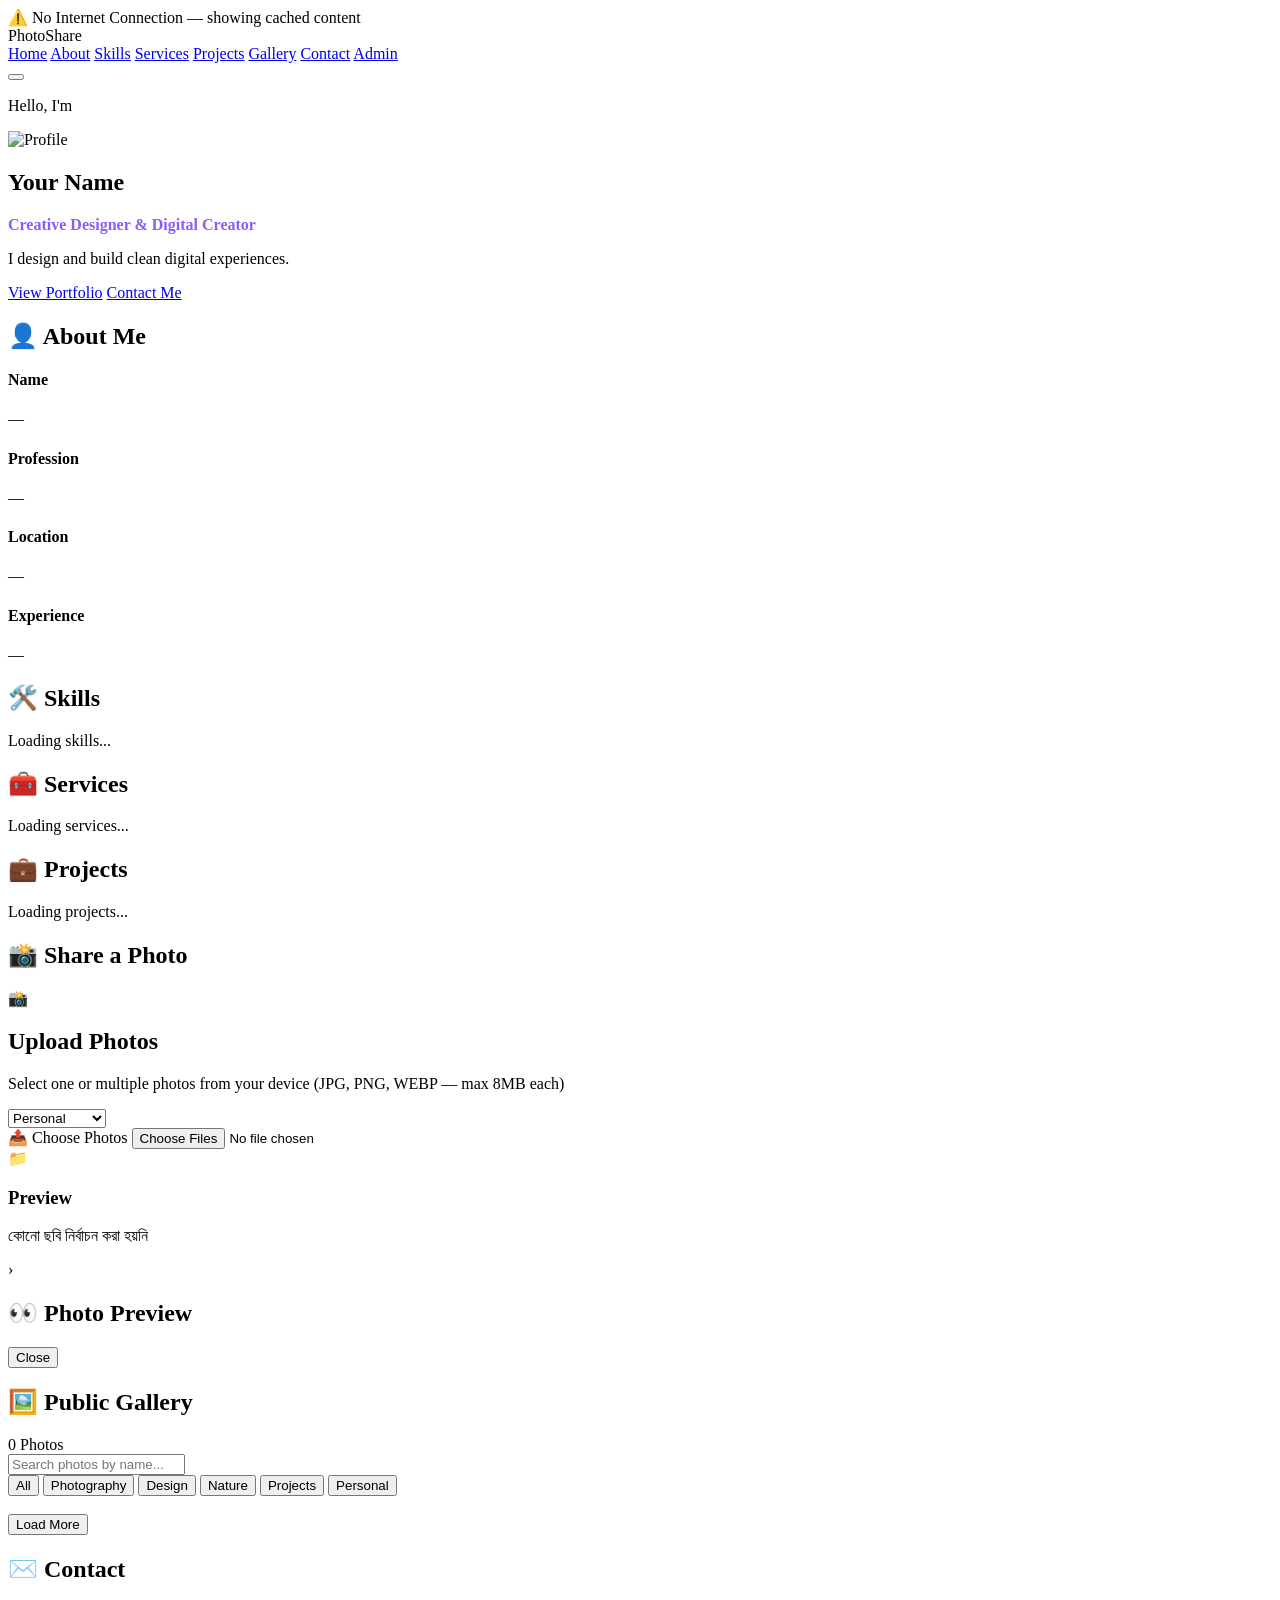
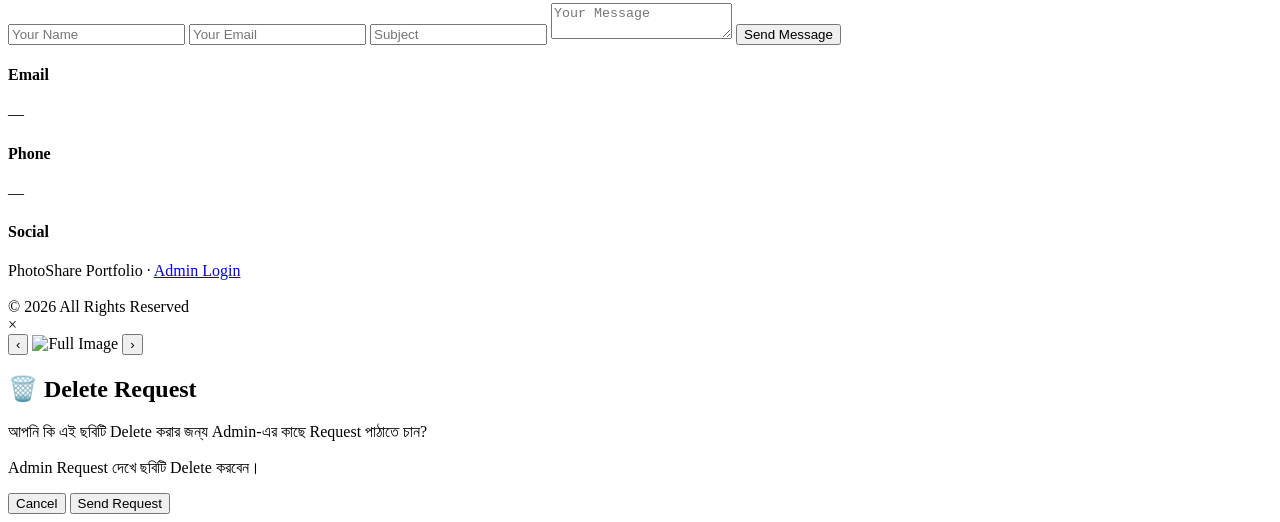
==== index.html @ 2d295948 "Create index.html" ====
<!DOCTYPE html>
<html lang="bn">
<head>
<meta charset="UTF-8">
<meta name="viewport" content="width=device-width,initial-scale=1.0">
<title>PhotoShare Portfolio</title>
<meta name="description" content="Personal e-portfolio, photography and public photo gallery.">
<meta property="og:title" content="PhotoShare Portfolio">
<meta property="og:description" content="Personal e-portfolio, photography and public photo gallery.">
<meta property="og:type" content="website">
<link rel="stylesheet" href="css/style.css">
</head>
<body>

<div id="offlineBanner">⚠️ No Internet Connection — showing cached content</div>

<!-- ================= HEADER ================= -->
<header>
  <div class="nav">
    <div class="logo">Photo<span>Share</span></div>
    <nav class="nav-menu" id="navMenu">
      <a href="#home">Home</a>
      <a href="#about">About</a>
      <a href="#skills">Skills</a>
      <a href="#services">Services</a>
      <a href="#projects">Projects</a>
      <a href="#gallery">Gallery</a>
      <a href="#contact">Contact</a>
      <a href="admin/index.html">Admin</a>
    </nav>
    <button class="nav-toggle" id="navToggle" aria-label="Menu">
      <span></span><span></span><span></span>
    </button>
  </div>
</header>

<main class="container" id="home">

  <!-- ================= HERO ================= -->
  <section class="hero">
    <p class="hero-eyebrow">Hello, I'm</p>
    <img class="profile-avatar" id="heroAvatar" src="https://api.dicebear.com/7.x/shapes/svg?seed=portfolio" alt="Profile">
    <h1><span id="heroName">Your Name</span></h1>
    <p id="heroProfession" style="color:#8b5cf6;font-weight:bold;margin-bottom:10px;">Creative Designer & Digital Creator</p>
    <p id="heroDescription">I design and build clean digital experiences.</p>
    <div class="hero-buttons">
      <a href="#gallery" class="btn-primary">View Portfolio</a>
      <a href="#contact" class="btn-secondary">Contact Me</a>
    </div>
  </section>

  <!-- ================= ABOUT ================= -->
  <section id="about">
    <div class="section-title"><h2>👤 About Me</h2></div>
    <div class="about-grid">
      <div class="about-card"><h4>Name</h4><p id="aboutName">—</p></div>
      <div class="about-card"><h4>Profession</h4><p id="aboutProfession">—</p></div>
      <div class="about-card"><h4>Location</h4><p id="aboutLocation">—</p></div>
      <div class="about-card"><h4>Experience</h4><p id="aboutExperience">—</p></div>
      <p class="about-bio" id="aboutBio"></p>
    </div>
  </section>

  <!-- ================= SKILLS ================= -->
  <section id="skills">
    <div class="section-title"><h2>🛠️ Skills</h2></div>
    <div class="skills-grid" id="skillsGrid">
      <div class="empty">Loading skills...</div>
    </div>
  </section>

  <!-- ================= SERVICES ================= -->
  <section id="services">
    <div class="section-title"><h2>🧰 Services</h2></div>
    <div class="services-grid" id="servicesGrid">
      <div class="empty">Loading services...</div>
    </div>
  </section>

  <!-- ================= PROJECTS ================= -->
  <section id="projects">
    <div class="section-title"><h2>💼 Projects</h2></div>
    <div class="projects-grid" id="projectsGrid">
      <div class="empty">Loading projects...</div>
    </div>
  </section>

  <!-- ================= UPLOAD ================= -->
  <section>
    <div class="section-title"><h2>📸 Share a Photo</h2></div>
    <div class="upload-box">
      <div class="upload-icon">📸</div>
      <h2>Upload Photos</h2>
      <p>Select one or multiple photos from your device (JPG, PNG, WEBP — max 8MB each)</p>
      <div class="upload-category">
        <select id="uploadCategory">
          <option>Personal</option>
          <option>Photography</option>
          <option>Design</option>
          <option>Nature</option>
          <option>Projects</option>
        </select>
      </div>
      <label class="upload-btn" for="fileInput">📤 Choose Photos</label>
      <input type="file" id="fileInput" accept="image/jpeg,image/png,image/webp" multiple>
      <div id="uploadProgress"></div>
    </div>
  </section>

  <!-- ================= PREVIEW FOLDER ================= -->
  <section>
    <div class="preview-folder" id="previewFolder">
      <div class="folder-icon">📁</div>
      <div class="folder-info">
        <h3>Preview</h3>
        <p id="folderText">কোনো ছবি নির্বাচন করা হয়নি</p>
      </div>
      <div class="folder-arrow">›</div>
    </div>

    <div id="previewPanel">
      <div class="preview-header">
        <h2>👀 Photo Preview</h2>
        <button class="close-preview" id="closePreview">Close</button>
      </div>
      <div class="preview-grid" id="previewGrid"></div>
    </div>
  </section>

  <!-- ================= GALLERY ================= -->
  <section id="gallery">
    <div class="section-title">
      <h2>🖼️ Public Gallery</h2>
      <div class="count" id="photoCount">0 Photos</div>
    </div>

    <div class="gallery-controls">
      <input type="text" class="search-box" id="gallerySearch" placeholder="Search photos by name...">
    </div>
    <div class="filter-row" style="margin-bottom:18px;">
      <button class="filter-btn active" data-category="All">All</button>
      <button class="filter-btn" data-category="Photography">Photography</button>
      <button class="filter-btn" data-category="Design">Design</button>
      <button class="filter-btn" data-category="Nature">Nature</button>
      <button class="filter-btn" data-category="Projects">Projects</button>
      <button class="filter-btn" data-category="Personal">Personal</button>
    </div>

    <div class="gallery" id="galleryBox"></div>
    <button class="load-more-btn" id="loadMoreBtn">Load More</button>
  </section>

  <!-- ================= CONTACT ================= -->
  <section id="contact">
    <div class="section-title"><h2>✉️ Contact</h2></div>
    <div class="contact-grid">
      <form class="contact-form" id="contactForm">
        <input type="text" name="name" placeholder="Your Name" required>
        <input type="email" name="email" placeholder="Your Email" required>
        <input type="text" name="subject" placeholder="Subject">
        <textarea name="message" placeholder="Your Message" required></textarea>
        <button type="submit">Send Message</button>
      </form>
      <div class="contact-info">
        <h4>Email</h4>
        <p id="contactEmailDisplay">—</p>
        <h4>Phone</h4>
        <p id="contactPhoneDisplay">—</p>
        <h4>Social</h4>
        <div class="social-links">
          <a id="linkFacebook" href="#" target="_blank" rel="noopener" style="display:none;">Facebook</a>
          <a id="linkInstagram" href="#" target="_blank" rel="noopener" style="display:none;">Instagram</a>
          <a id="linkYoutube" href="#" target="_blank" rel="noopener" style="display:none;">YouTube</a>
          <a id="linkTiktok" href="#" target="_blank" rel="noopener" style="display:none;">TikTok</a>
          <a id="linkGithub" href="#" target="_blank" rel="noopener" style="display:none;">GitHub</a>
          <a id="linkLinkedin" href="#" target="_blank" rel="noopener" style="display:none;">LinkedIn</a>
        </div>
      </div>
    </div>
  </section>

</main>

<!-- ================= FOOTER ================= -->
<footer>
  PhotoShare Portfolio · <a href="admin/index.html">Admin Login</a>
  <br><br>
  © 2026 All Rights Reserved
</footer>

<!-- ================= IMAGE VIEWER ================= -->
<div class="viewer" id="viewer">
  <div class="close" id="closeViewer">×</div>
  <button class="viewer-nav" id="viewerPrev">‹</button>
  <img id="viewerImage" src="" alt="Full Image">
  <button class="viewer-nav" id="viewerNext">›</button>
</div>

<!-- ================= DELETE REQUEST POPUP ================= -->
<div class="request-box" id="requestBox">
  <div class="request-card">
    <h2>🗑️ Delete Request</h2>
    <p>
      আপনি কি এই ছবিটি Delete করার জন্য Admin-এর কাছে Request পাঠাতে চান?
      <br><br>
      Admin Request দেখে ছবিটি Delete করবেন।
    </p>
    <div class="request-buttons">
      <button class="cancel-request" id="cancelRequest">Cancel</button>
      <button class="confirm-request" id="confirmRequest">Send Request</button>
    </div>
  </div>
</div>

<script src="https://cdn.jsdelivr.net/npm/@supabase/supabase-js@2"></script>
<script src="js/supabase-client.js"></script>
<script src="js/toast.js"></script>
<script src="js/main.js"></script>
<script src="js/gallery.js"></script>
</body>
                                  </html>
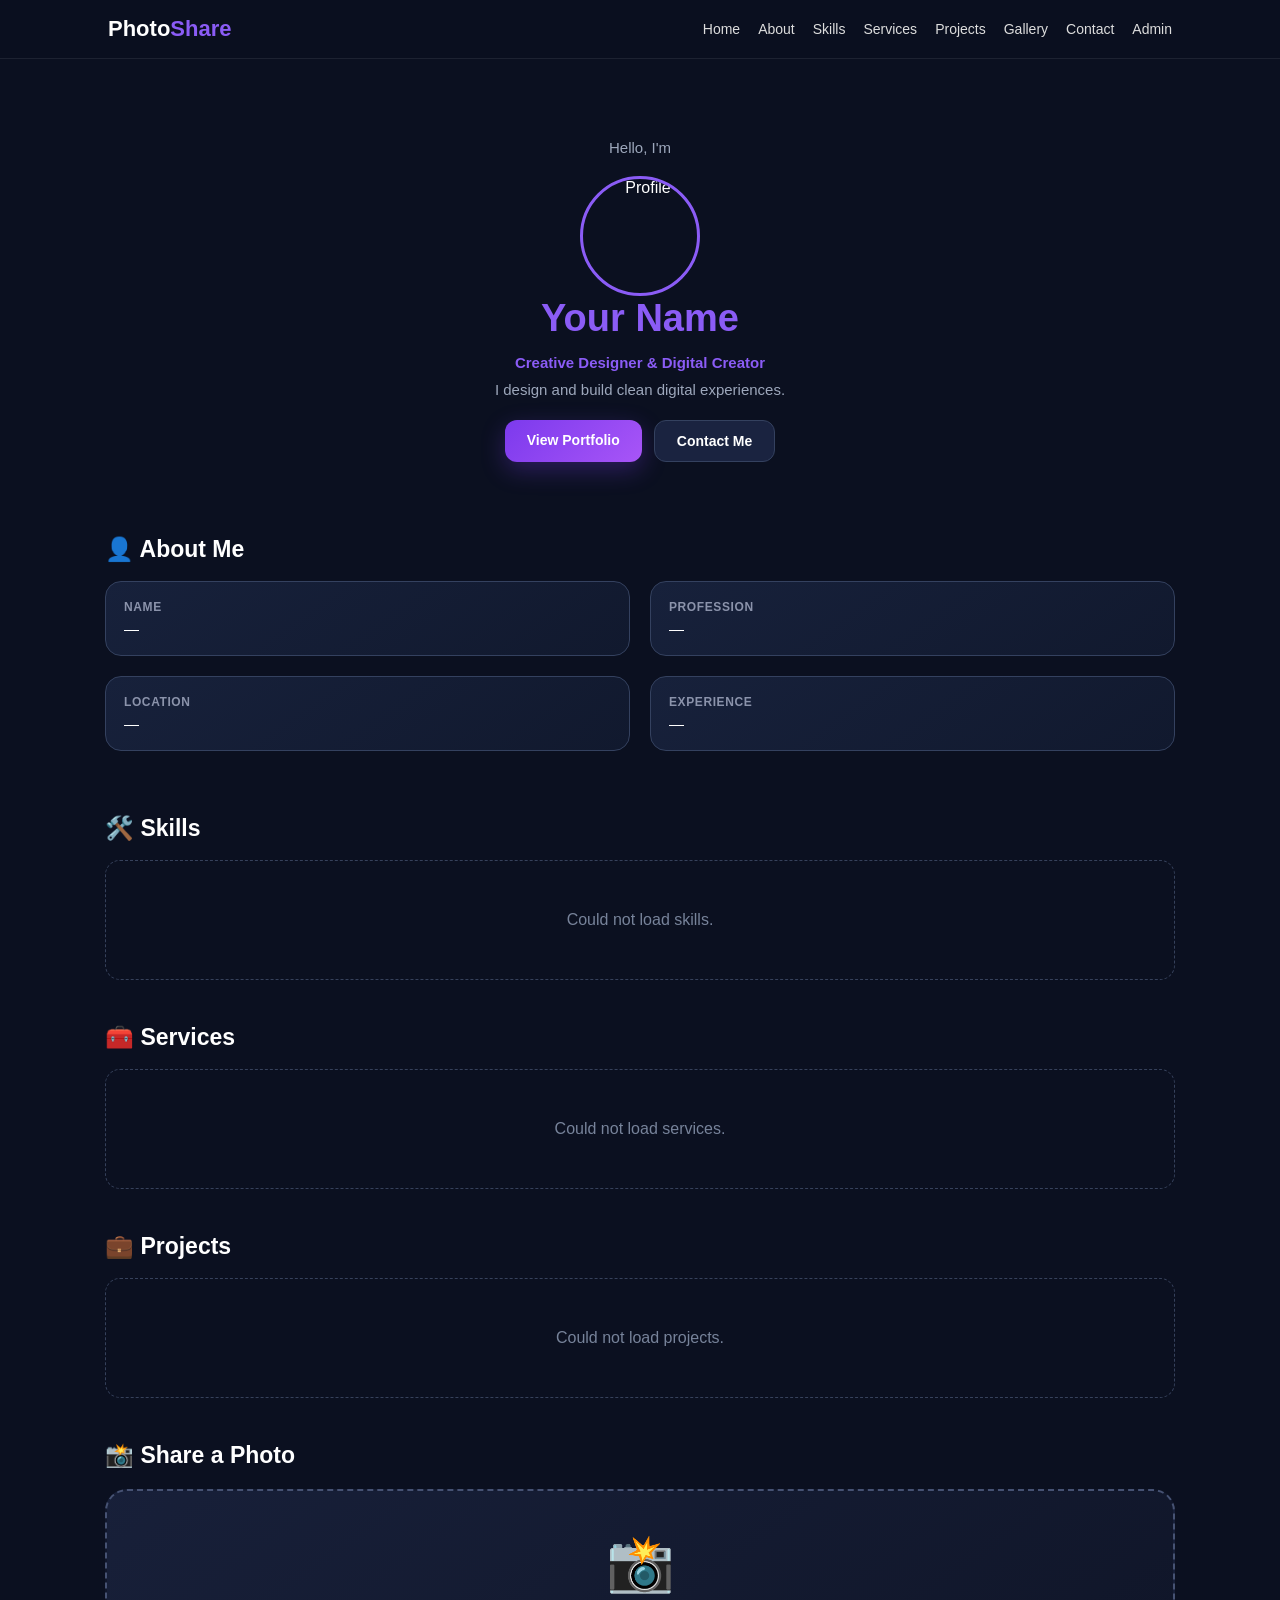
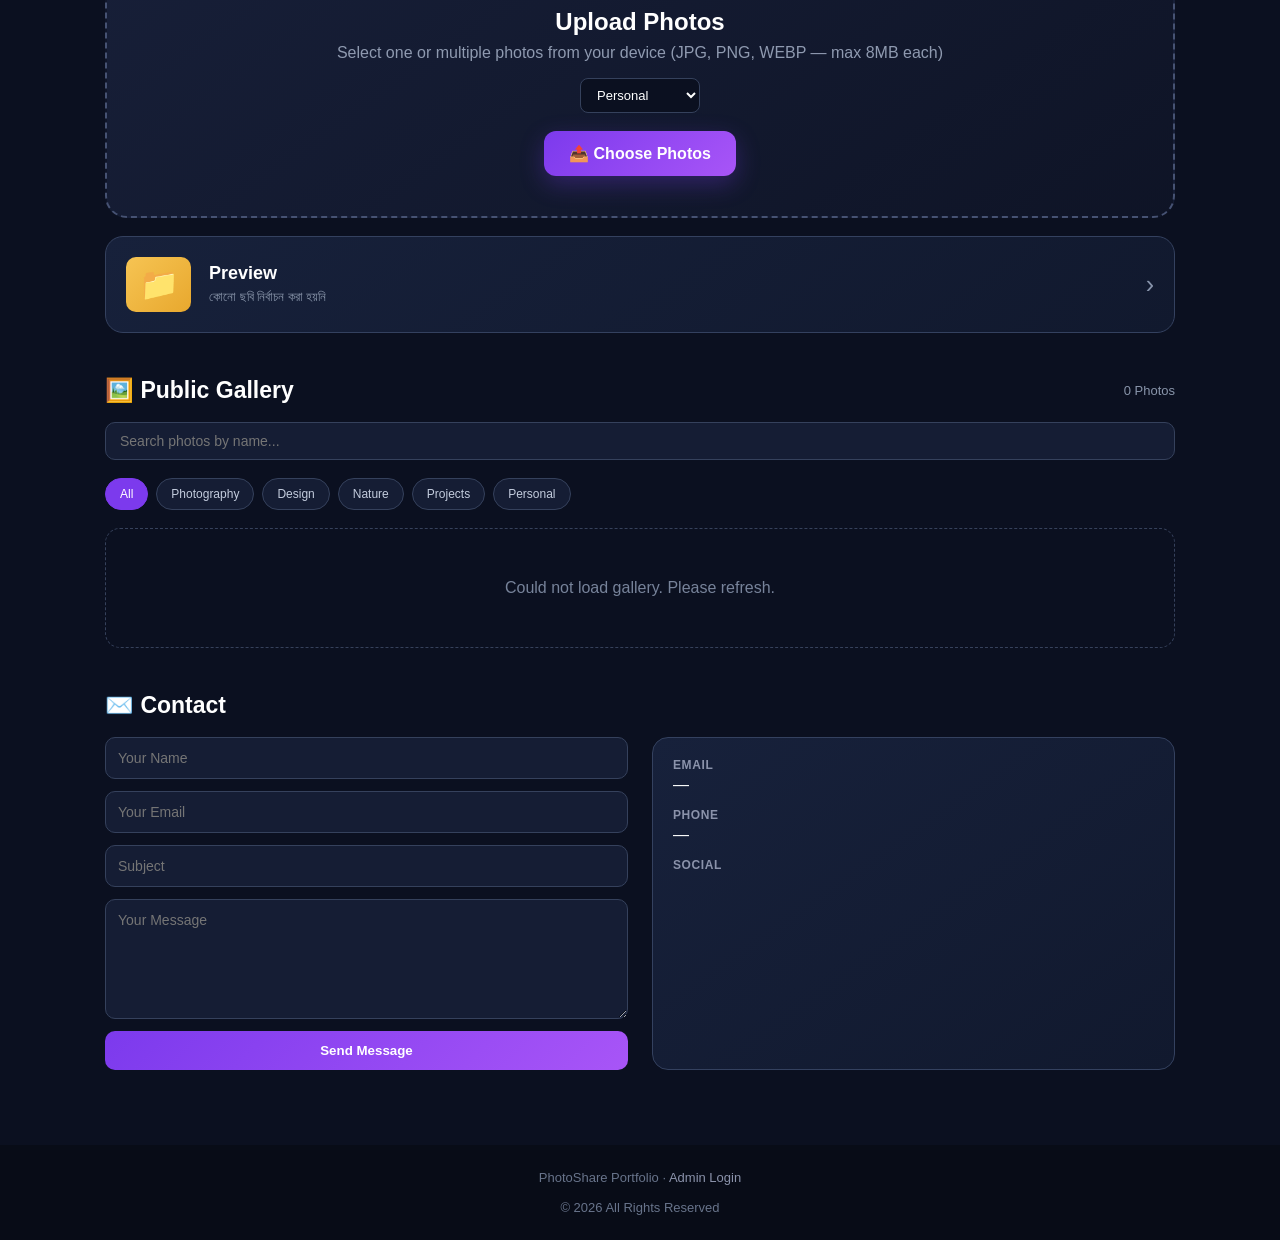
==== commit 535d7db1: "Update index.html" ====
--- a/index.html
+++ b/index.html
@@ -103,7 +103,11 @@
       </div>
       <label class="upload-btn" for="fileInput">📤 Choose Photos</label>
       <input type="file" id="fileInput" accept="image/jpeg,image/png,image/webp" multiple>
+      <div>
+        <button class="upload-confirm-btn" id="uploadConfirmBtn" style="display:none;">⬆️ Upload</button>
+      </div>
       <div id="uploadProgress"></div>
+      <div id="uploadResult"></div>
     </div>
   </section>
 
@@ -218,4 +222,4 @@
 <script src="js/main.js"></script>
 <script src="js/gallery.js"></script>
 </body>
-                                  </html>
+                                </html>
--- a/css/style.css
+++ b/css/style.css
@@ -0,0 +1,221 @@
+*{margin:0;padding:0;box-sizing:border-box;}
+html{scroll-behavior:smooth;}
+body{font-family:Arial,sans-serif;background:#0b1020;color:#fff;min-height:100vh;}
+
+a{color:inherit;}
+img{max-width:100%;display:block;}
+
+:focus-visible{outline:2px solid #8b5cf6;outline-offset:2px;}
+
+/* ================= HEADER ================= */
+header{position:sticky;top:0;z-index:100;background:rgba(11,16,32,.95);backdrop-filter:blur(12px);border-bottom:1px solid rgba(255,255,255,.08);}
+.nav{max-width:1100px;margin:auto;padding:16px 18px;display:flex;align-items:center;justify-content:space-between;}
+.logo{font-size:22px;font-weight:bold;}
+.logo span{color:#8b5cf6;}
+
+.nav-menu{display:flex;align-items:center;}
+.nav-menu a{color:#ddd;text-decoration:none;margin-left:18px;font-size:14px;}
+.nav-menu a:hover{color:#8b5cf6;}
+
+.nav-toggle{display:none;flex-direction:column;gap:5px;background:none;border:0;cursor:pointer;padding:6px;}
+.nav-toggle span{width:22px;height:2px;background:#fff;border-radius:2px;transition:.25s;}
+.nav-toggle.open span:nth-child(1){transform:translateY(7px) rotate(45deg);}
+.nav-toggle.open span:nth-child(2){opacity:0;}
+.nav-toggle.open span:nth-child(3){transform:translateY(-7px) rotate(-45deg);}
+
+/* ================= OFFLINE BANNER ================= */
+#offlineBanner{display:none;background:#5a2b2b;color:#ffd7d7;text-align:center;padding:8px;font-size:13px;}
+
+/* ================= MAIN ================= */
+.container{max-width:1100px;margin:auto;padding:25px 15px;}
+section{scroll-margin-top:80px;}
+
+/* ================= HERO ================= */
+.hero{text-align:center;padding:55px 10px 30px;}
+.hero-eyebrow{color:#8b93ab;font-size:14px;margin-bottom:6px;}
+.hero h1{font-size:38px;line-height:1.2;margin-bottom:12px;}
+.hero h1 span{color:#8b5cf6;}
+.hero p{color:#9da7bb;font-size:15px;max-width:520px;margin:0 auto;}
+.profile-avatar{width:120px;height:120px;border-radius:50%;object-fit:cover;margin:20px auto 0;border:3px solid #8b5cf6;}
+
+.hero-buttons{display:flex;gap:12px;justify-content:center;margin-top:22px;flex-wrap:wrap;}
+.btn-primary,.btn-secondary{padding:12px 22px;border-radius:12px;font-weight:bold;text-decoration:none;font-size:14px;display:inline-block;cursor:pointer;border:0;}
+.btn-primary{background:linear-gradient(135deg,#7c3aed,#a855f7);color:#fff;box-shadow:0 8px 25px rgba(124,58,237,.3);}
+.btn-secondary{background:#1a2340;color:#fff;border:1px solid #34415f;}
+
+/* ================= SECTION TITLE ================= */
+.section-title{display:flex;justify-content:space-between;align-items:center;margin:44px 0 18px;flex-wrap:wrap;gap:10px;}
+.section-title h2{font-size:23px;}
+.count{color:#8995aa;font-size:13px;}
+
+/* ================= ABOUT ================= */
+.about-grid{display:grid;grid-template-columns:1fr 1fr;gap:20px;}
+.about-card{background:linear-gradient(145deg,#17213b,#11192e);border:1px solid #34415f;border-radius:16px;padding:18px;}
+.about-card h4{color:#8b93ab;font-size:12px;text-transform:uppercase;margin-bottom:6px;letter-spacing:.05em;}
+.about-card p{font-size:15px;}
+.about-bio{grid-column:1/-1;color:#c3ccdd;line-height:1.7;}
+
+/* ================= SKILLS ================= */
+.skills-grid{display:grid;grid-template-columns:repeat(auto-fill,minmax(220px,1fr));gap:14px;}
+.skill-card{background:#151d34;border-radius:13px;padding:14px 16px;}
+.skill-top{display:flex;justify-content:space-between;font-size:14px;margin-bottom:8px;}
+.skill-bar{height:8px;border-radius:6px;background:#263452;overflow:hidden;}
+.skill-fill{height:100%;background:linear-gradient(90deg,#7c3aed,#a855f7);border-radius:6px;}
+
+/* ================= SERVICES ================= */
+.services-grid{display:grid;grid-template-columns:repeat(auto-fill,minmax(220px,1fr));gap:16px;}
+.service-card{background:linear-gradient(145deg,#17213b,#11192e);border:1px solid #34415f;border-radius:16px;padding:22px 18px;transition:.25s;}
+.service-card:hover{border-color:#8b5cf6;transform:translateY(-3px);}
+.service-icon{font-size:30px;margin-bottom:10px;}
+.service-card h3{margin-bottom:8px;font-size:17px;}
+.service-card p{color:#9da7bb;font-size:14px;line-height:1.5;}
+
+/* ================= PROJECTS ================= */
+.projects-grid{display:grid;grid-template-columns:repeat(auto-fill,minmax(260px,1fr));gap:18px;}
+.project-card{background:#151d34;border-radius:15px;overflow:hidden;transition:.25s;}
+.project-card:hover{transform:translateY(-4px);}
+.project-card img{width:100%;height:160px;object-fit:cover;}
+.project-body{padding:14px 16px;}
+.project-body h3{margin-bottom:6px;font-size:16px;}
+.project-body p{color:#9da7bb;font-size:13px;line-height:1.5;margin-bottom:8px;}
+.project-tech{color:#8b93ab;font-size:12px;margin-bottom:10px;}
+.project-links{display:flex;gap:8px;flex-wrap:wrap;}
+.btn-small{padding:7px 12px;border-radius:8px;background:#7c3aed;color:#fff;text-decoration:none;font-size:12px;}
+.btn-outline{background:transparent;border:1px solid #34415f;}
+
+/* ================= UPLOAD ================= */
+.upload-box{margin-top:20px;padding:40px 20px;text-align:center;border:2px dashed #465273;border-radius:22px;background:linear-gradient(145deg,rgba(25,34,60,.9),rgba(15,21,39,.9));transition:.3s;}
+.upload-box:hover{border-color:#8b5cf6;}
+.upload-icon{font-size:55px;margin-bottom:12px;}
+.upload-box h2{margin-bottom:8px;}
+.upload-box p{color:#8f9ab0;margin-bottom:16px;}
+.upload-category{margin-bottom:18px;}
+.upload-category select{background:#0b1020;color:#fff;border:1px solid #35415c;border-radius:8px;padding:8px 12px;font-size:13px;}
+.upload-btn{display:inline-block;padding:13px 25px;background:linear-gradient(135deg,#7c3aed,#a855f7);border-radius:12px;font-weight:bold;cursor:pointer;box-shadow:0 8px 25px rgba(124,58,237,.3);transition:.2s;}
+.upload-btn:active{transform:scale(.97);}
+#fileInput{display:none;}
+#uploadProgress{display:none;margin-top:14px;color:#c3ccdd;font-size:13px;}
+
+/* ================= PREVIEW FOLDER ================= */
+.preview-folder{margin-top:18px;background:linear-gradient(145deg,#17213b,#11192e);border:1px solid #34415f;border-radius:18px;padding:20px;display:flex;align-items:center;gap:18px;cursor:pointer;transition:.25s;}
+.preview-folder:hover{border-color:#8b5cf6;transform:translateY(-3px);}
+.folder-icon{width:65px;height:55px;border-radius:10px;background:linear-gradient(135deg,#f6c453,#e8a82e);display:flex;align-items:center;justify-content:center;font-size:32px;flex-shrink:0;}
+.folder-info{flex:1;}
+.folder-info h3{font-size:18px;margin-bottom:5px;}
+.folder-info p{color:#8995aa;font-size:13px;}
+.folder-arrow{font-size:25px;color:#8793aa;}
+
+/* ================= PREVIEW PANEL ================= */
+#previewPanel{display:none;margin-top:20px;padding:20px;background:#11192e;border:1px solid #303c58;border-radius:18px;}
+.preview-header{display:flex;align-items:center;justify-content:space-between;margin-bottom:18px;}
+.preview-header h2{font-size:21px;}
+.close-preview{background:#263452;color:white;border:0;padding:8px 13px;border-radius:8px;cursor:pointer;}
+.preview-grid{display:grid;grid-template-columns:repeat(auto-fill,minmax(150px,1fr));gap:14px;}
+.preview-card{background:#18223a;padding:8px;border-radius:13px;}
+.preview-card img{width:100%;height:120px;object-fit:cover;border-radius:9px;}
+.preview-meta{font-size:11px;color:#8995aa;margin-top:6px;word-break:break-all;}
+
+/* ================= SEARCH & FILTER ================= */
+.gallery-controls{display:flex;flex-wrap:wrap;gap:10px;margin-bottom:18px;align-items:center;}
+.search-box{flex:1;min-width:200px;background:#151d34;border:1px solid #35415c;border-radius:10px;padding:10px 14px;color:#fff;font-size:14px;outline:none;}
+.search-box:focus{border-color:#8b5cf6;}
+.filter-row{display:flex;gap:8px;flex-wrap:wrap;}
+.filter-btn{background:#151d34;color:#c3ccdd;border:1px solid #35415c;padding:8px 14px;border-radius:20px;font-size:12px;cursor:pointer;}
+.filter-btn.active,.filter-btn:hover{background:#7c3aed;border-color:#7c3aed;color:#fff;}
+
+/* ================= GALLERY ================= */
+.gallery{display:grid;grid-template-columns:repeat(auto-fill,minmax(180px,1fr));gap:16px;}
+.photo-card{background:#151d34;border-radius:15px;padding:8px;overflow:hidden;transition:.25s;}
+.photo-card:hover{transform:translateY(-4px);}
+.photo-card img{width:100%;height:180px;object-fit:cover;border-radius:10px;cursor:pointer;}
+.photo-name{font-size:12px;color:#aab4c8;margin:8px 3px;white-space:nowrap;overflow:hidden;text-overflow:ellipsis;}
+
+.load-more-btn{display:none;margin:24px auto 0;padding:11px 24px;background:#1a2340;border:1px solid #34415f;border-radius:10px;color:#fff;cursor:pointer;}
+.load-more-btn:hover{border-color:#8b5cf6;}
+
+/* ================= LINK ================= */
+.link-box{display:flex;gap:6px;margin:8px 0;}
+.link-input{flex:1;min-width:0;background:#0b1020;color:#aeb8ca;border:1px solid #35415c;border-radius:8px;padding:9px;font-size:10px;outline:none;}
+.link-input:focus{border-color:#8b5cf6;}
+.copy-btn{border:0;border-radius:8px;padding:0 10px;background:#7c3aed;color:#fff;cursor:pointer;font-size:11px;white-space:nowrap;}
+.copy-btn:hover{background:#8b5cf6;}
+
+/* ================= ACTIONS ================= */
+.actions{display:flex;gap:7px;}
+.download,.delete-request{flex:1;padding:9px 5px;border-radius:8px;text-align:center;text-decoration:none;font-size:12px;border:0;cursor:pointer;}
+.download{background:#263454;color:#fff;}
+.download:hover{background:#7c3aed;}
+.delete-request{background:#35233a;color:#ffb4c3;}
+.delete-request:hover{background:#542640;}
+
+/* ================= CONTACT ================= */
+.contact-grid{display:grid;grid-template-columns:1fr 1fr;gap:24px;}
+.contact-form{display:flex;flex-direction:column;gap:12px;}
+.contact-form input,.contact-form textarea{background:#151d34;border:1px solid #35415c;border-radius:10px;padding:12px;color:#fff;font-size:14px;outline:none;font-family:inherit;}
+.contact-form input:focus,.contact-form textarea:focus{border-color:#8b5cf6;}
+.contact-form textarea{min-height:120px;resize:vertical;}
+.contact-form button{padding:12px;border-radius:10px;background:linear-gradient(135deg,#7c3aed,#a855f7);color:#fff;border:0;font-weight:bold;cursor:pointer;}
+.contact-form button:disabled{opacity:.6;cursor:not-allowed;}
+.contact-info{background:linear-gradient(145deg,#17213b,#11192e);border:1px solid #34415f;border-radius:16px;padding:20px;}
+.contact-info h4{color:#8b93ab;font-size:12px;text-transform:uppercase;margin:14px 0 4px;letter-spacing:.05em;}
+.contact-info h4:first-child{margin-top:0;}
+.social-links{display:flex;gap:10px;margin-top:14px;flex-wrap:wrap;}
+.social-links a{background:#1a2340;border:1px solid #34415f;padding:8px 12px;border-radius:8px;text-decoration:none;font-size:13px;}
+.social-links a:hover{border-color:#8b5cf6;}
+
+/* ================= EMPTY ================= */
+.empty{padding:50px 15px;text-align:center;color:#77839a;border:1px dashed #36415b;border-radius:15px;grid-column:1/-1;}
+
+/* ================= IMAGE VIEWER ================= */
+.viewer{position:fixed;inset:0;z-index:999;display:none;align-items:center;justify-content:center;background:rgba(0,0,0,.92);padding:20px;}
+.viewer img{max-width:90%;max-height:88vh;object-fit:contain;border-radius:10px;}
+.close{position:absolute;right:20px;top:12px;font-size:38px;cursor:pointer;color:white;}
+.viewer-nav{position:absolute;top:50%;transform:translateY(-50%);background:rgba(255,255,255,.1);border:0;color:#fff;font-size:26px;width:46px;height:46px;border-radius:50%;cursor:pointer;}
+.viewer-nav:hover{background:rgba(255,255,255,.2);}
+#viewerPrev{left:16px;}
+#viewerNext{right:16px;}
+
+/* ================= REQUEST POPUP ================= */
+.request-box{position:fixed;inset:0;z-index:1000;display:none;align-items:center;justify-content:center;background:rgba(0,0,0,.75);padding:20px;}
+.request-card{width:100%;max-width:400px;background:#151d34;border:1px solid #3b4865;border-radius:18px;padding:25px;text-align:center;}
+.request-card h2{margin-bottom:10px;}
+.request-card p{color:#9da7bb;font-size:14px;line-height:1.6;margin-bottom:20px;}
+.request-buttons{display:flex;gap:10px;}
+.request-buttons button{flex:1;padding:11px;border:0;border-radius:9px;cursor:pointer;color:#fff;}
+.confirm-request{background:#7c3aed;}
+.confirm-request:disabled{opacity:.6;}
+.cancel-request{background:#263452;}
+
+/* ================= TOASTS ================= */
+.toast-container{position:fixed;bottom:20px;left:50%;transform:translateX(-50%);z-index:1200;display:flex;flex-direction:column;gap:10px;width:100%;max-width:360px;padding:0 16px;}
+.toast{background:#1a2340;border:1px solid #34415f;border-radius:10px;padding:12px 16px;display:flex;align-items:center;gap:10px;font-size:13px;opacity:0;transform:translateY(10px);transition:.3s;box-shadow:0 10px 30px rgba(0,0,0,.4);}
+.toast.show{opacity:1;transform:translateY(0);}
+.toast-success{border-color:#3fae6a;}
+.toast-error{border-color:#e05a6e;}
+
+/* ================= FOOTER ================= */
+footer{margin-top:50px;padding:25px 15px;text-align:center;background:#080c17;color:#68748b;font-size:13px;}
+footer a{color:#8b93ab;text-decoration:none;}
+
+/* ================= MOBILE ================= */
+@media(max-width:700px){
+  .nav-menu{position:fixed;top:63px;left:0;right:0;background:#0b1020;flex-direction:column;align-items:flex-start;padding:16px 20px;border-bottom:1px solid rgba(255,255,255,.08);display:none;}
+  .nav-menu.open{display:flex;}
+  .nav-menu a{margin:8px 0;font-size:15px;}
+  .nav-toggle{display:flex;}
+}
+
+@media(max-width:600px){
+  .nav{padding:14px;}
+  .logo{font-size:19px;}
+  .hero{padding-top:35px;}
+  .hero h1{font-size:29px;}
+  .about-grid,.contact-grid{grid-template-columns:1fr;}
+  .gallery{grid-template-columns:repeat(2,1fr);gap:10px;}
+  .photo-card img{height:145px;}
+  .preview-grid{grid-template-columns:repeat(2,1fr);}
+  .link-box{flex-direction:column;}
+  .copy-btn{padding:9px;}
+  #viewerPrev{left:6px;}
+  #viewerNext{right:6px;}
+                 }
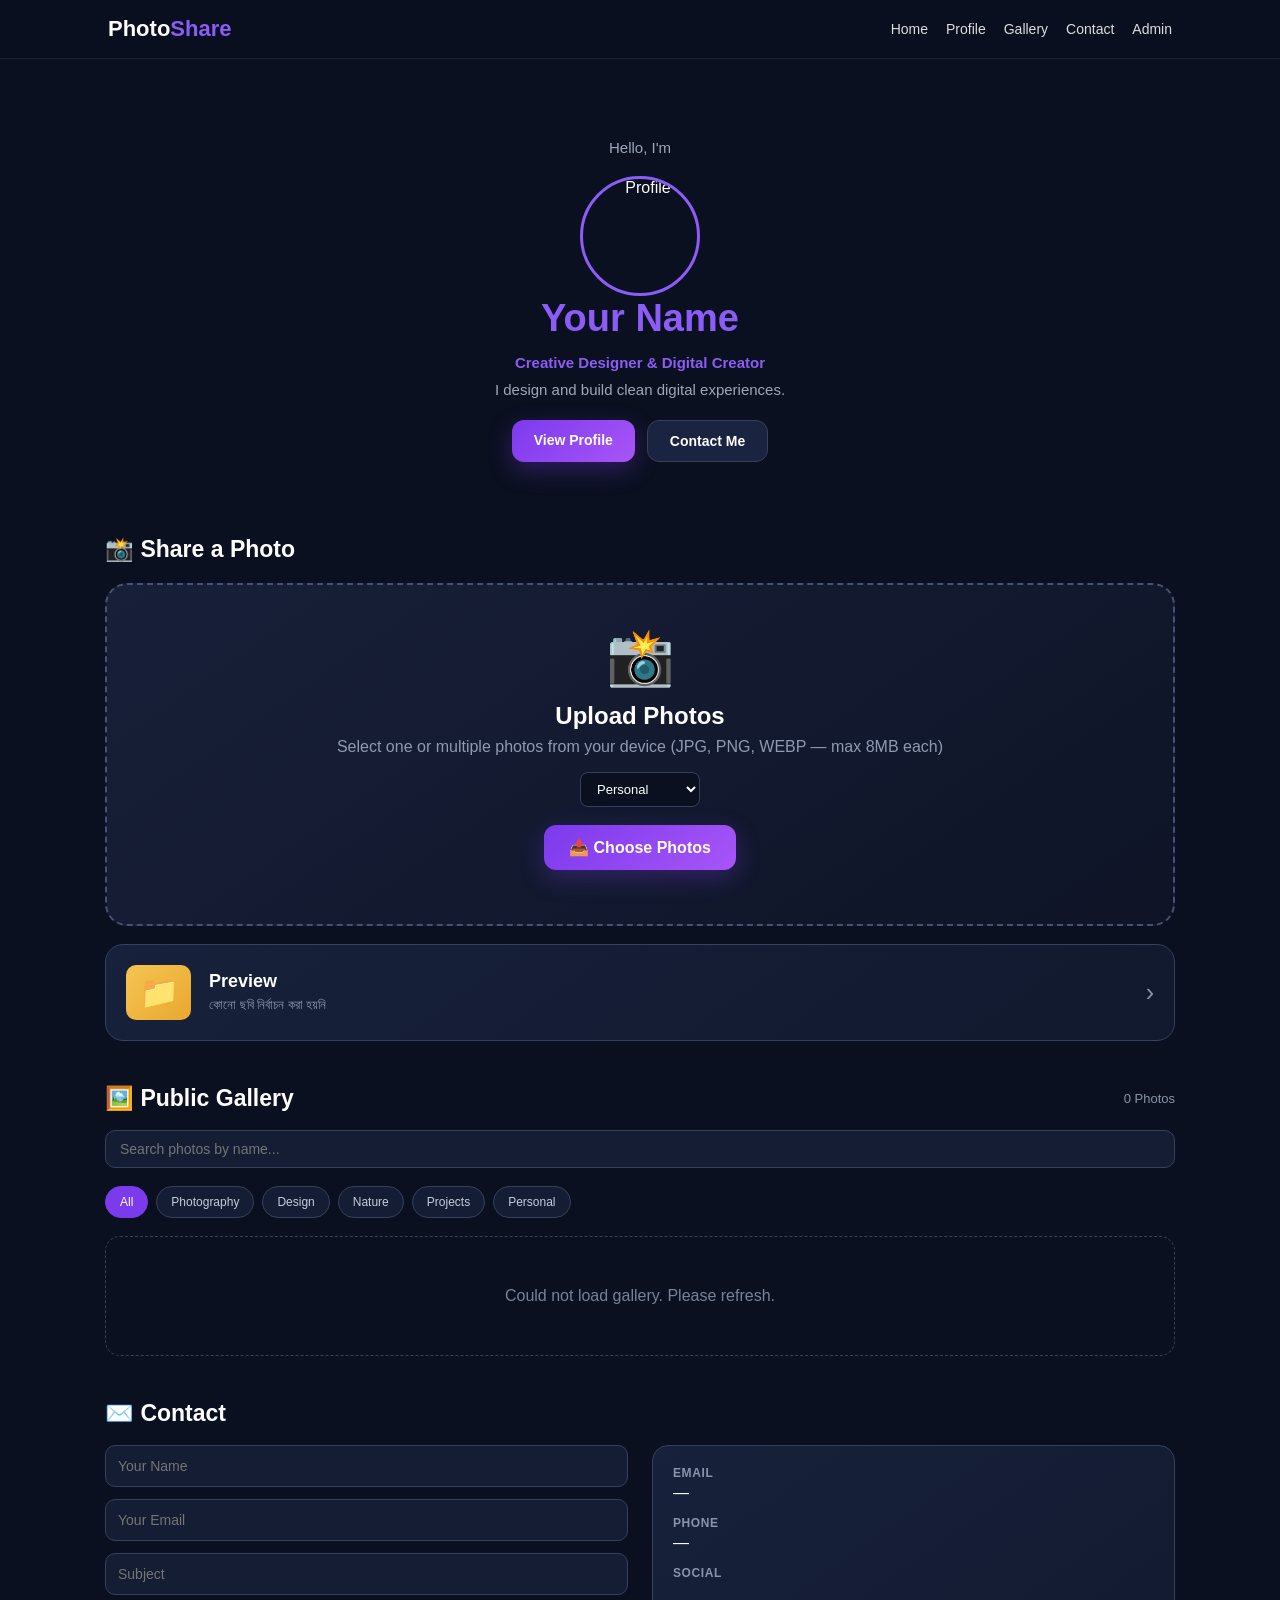
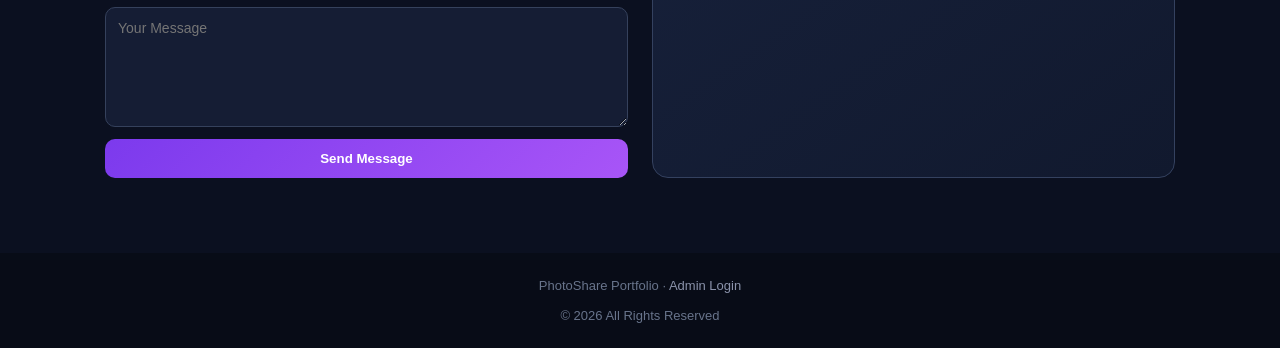
==== commit b3866319: "Update index.html" ====
--- a/index.html
+++ b/index.html
@@ -20,10 +20,7 @@
     <div class="logo">Photo<span>Share</span></div>
     <nav class="nav-menu" id="navMenu">
       <a href="#home">Home</a>
-      <a href="#about">About</a>
-      <a href="#skills">Skills</a>
-      <a href="#services">Services</a>
-      <a href="#projects">Projects</a>
+      <a href="profile.html">Profile</a>
       <a href="#gallery">Gallery</a>
       <a href="#contact">Contact</a>
       <a href="admin/index.html">Admin</a>
@@ -44,44 +41,8 @@
     <p id="heroProfession" style="color:#8b5cf6;font-weight:bold;margin-bottom:10px;">Creative Designer & Digital Creator</p>
     <p id="heroDescription">I design and build clean digital experiences.</p>
     <div class="hero-buttons">
-      <a href="#gallery" class="btn-primary">View Portfolio</a>
+      <a href="profile.html" class="btn-primary">View Profile</a>
       <a href="#contact" class="btn-secondary">Contact Me</a>
-    </div>
-  </section>
-
-  <!-- ================= ABOUT ================= -->
-  <section id="about">
-    <div class="section-title"><h2>👤 About Me</h2></div>
-    <div class="about-grid">
-      <div class="about-card"><h4>Name</h4><p id="aboutName">—</p></div>
-      <div class="about-card"><h4>Profession</h4><p id="aboutProfession">—</p></div>
-      <div class="about-card"><h4>Location</h4><p id="aboutLocation">—</p></div>
-      <div class="about-card"><h4>Experience</h4><p id="aboutExperience">—</p></div>
-      <p class="about-bio" id="aboutBio"></p>
-    </div>
-  </section>
-
-  <!-- ================= SKILLS ================= -->
-  <section id="skills">
-    <div class="section-title"><h2>🛠️ Skills</h2></div>
-    <div class="skills-grid" id="skillsGrid">
-      <div class="empty">Loading skills...</div>
-    </div>
-  </section>
-
-  <!-- ================= SERVICES ================= -->
-  <section id="services">
-    <div class="section-title"><h2>🧰 Services</h2></div>
-    <div class="services-grid" id="servicesGrid">
-      <div class="empty">Loading services...</div>
-    </div>
-  </section>
-
-  <!-- ================= PROJECTS ================= -->
-  <section id="projects">
-    <div class="section-title"><h2>💼 Projects</h2></div>
-    <div class="projects-grid" id="projectsGrid">
-      <div class="empty">Loading projects...</div>
     </div>
   </section>
 
@@ -222,4 +183,4 @@
 <script src="js/main.js"></script>
 <script src="js/gallery.js"></script>
 </body>
-                                </html>
+                                 </html>
--- a/css/style.css
+++ b/css/style.css
@@ -94,7 +94,15 @@
 .upload-btn{display:inline-block;padding:13px 25px;background:linear-gradient(135deg,#7c3aed,#a855f7);border-radius:12px;font-weight:bold;cursor:pointer;box-shadow:0 8px 25px rgba(124,58,237,.3);transition:.2s;}
 .upload-btn:active{transform:scale(.97);}
 #fileInput{display:none;}
+
+.upload-confirm-btn{margin-top:14px;padding:12px 26px;border-radius:12px;font-weight:bold;font-size:14px;border:0;cursor:pointer;background:linear-gradient(135deg,#22a35e,#3fae6a);color:#fff;box-shadow:0 8px 25px rgba(63,174,106,.3);}
+.upload-confirm-btn:disabled{opacity:.6;cursor:not-allowed;}
+
 #uploadProgress{display:none;margin-top:14px;color:#c3ccdd;font-size:13px;}
+
+#uploadResult{margin-top:14px;}
+.upload-success{background:rgba(63,174,106,.12);border:1px solid #3fae6a;color:#c8f0d8;padding:12px 16px;border-radius:10px;font-size:14px;margin-bottom:8px;}
+.upload-error{background:rgba(224,90,110,.12);border:1px solid #e05a6e;color:#ffd7dc;padding:12px 16px;border-radius:10px;font-size:14px;}
 
 /* ================= PREVIEW FOLDER ================= */
 .preview-folder{margin-top:18px;background:linear-gradient(145deg,#17213b,#11192e);border:1px solid #34415f;border-radius:18px;padding:20px;display:flex;align-items:center;gap:18px;cursor:pointer;transition:.25s;}
@@ -187,15 +195,67 @@
 .cancel-request{background:#263452;}
 
 /* ================= TOASTS ================= */
-.toast-container{position:fixed;bottom:20px;left:50%;transform:translateX(-50%);z-index:1200;display:flex;flex-direction:column;gap:10px;width:100%;max-width:360px;padding:0 16px;}
-.toast{background:#1a2340;border:1px solid #34415f;border-radius:10px;padding:12px 16px;display:flex;align-items:center;gap:10px;font-size:13px;opacity:0;transform:translateY(10px);transition:.3s;box-shadow:0 10px 30px rgba(0,0,0,.4);}
+.toast-container{position:fixed;bottom:90px;left:50%;transform:translateX(-50%);z-index:2000;display:flex;flex-direction:column;gap:10px;width:100%;max-width:360px;padding:0 16px;pointer-events:none;}
+.toast{background:#1a2340;border:1px solid #34415f;border-radius:10px;padding:12px 40px 12px 16px;position:relative;display:flex;align-items:center;gap:10px;font-size:13px;opacity:0;transform:translateY(10px);transition:.3s;box-shadow:0 10px 30px rgba(0,0,0,.4);pointer-events:auto;}
 .toast.show{opacity:1;transform:translateY(0);}
 .toast-success{border-color:#3fae6a;}
 .toast-error{border-color:#e05a6e;}
+.toast-close{position:absolute;right:8px;top:8px;background:none;border:0;color:#8f9ab0;font-size:16px;cursor:pointer;line-height:1;padding:4px;}
+.toast-close:hover{color:#fff;}
 
 /* ================= FOOTER ================= */
 footer{margin-top:50px;padding:25px 15px;text-align:center;background:#080c17;color:#68748b;font-size:13px;}
 footer a{color:#8b93ab;text-decoration:none;}
+
+/* ================= ADMIN LOGIN ================= */
+.admin-login-wrap{min-height:100vh;display:flex;align-items:center;justify-content:center;padding:20px;}
+.admin-login-card{width:100%;max-width:360px;background:linear-gradient(145deg,#17213b,#11192e);border:1px solid #34415f;border-radius:20px;padding:30px 25px;text-align:center;}
+
+/* ================= ADMIN LAYOUT ================= */
+.admin-layout{display:flex;max-width:1200px;margin:0 auto;min-height:calc(100vh - 64px);}
+.admin-sidebar{width:220px;flex-shrink:0;background:#0d1326;border-right:1px solid #232d47;padding:16px 10px;display:flex;flex-direction:column;gap:4px;}
+.admin-nav-btn{background:none;border:0;color:#c3ccdd;text-align:left;padding:11px 14px;border-radius:10px;font-size:14px;cursor:pointer;}
+.admin-nav-btn:hover{background:#1a2340;}
+.admin-nav-btn.active{background:#7c3aed;color:#fff;}
+.admin-main{flex:1;padding:24px 20px;min-width:0;}
+.admin-main h2{margin-bottom:18px;font-size:20px;}
+
+.admin-section{display:none;}
+.admin-section.active{display:block;}
+
+.overview-grid{display:grid;grid-template-columns:repeat(auto-fit,minmax(140px,1fr));gap:14px;}
+.overview-card{background:#151d34;border:1px solid #263452;border-radius:14px;padding:20px;text-align:center;}
+.overview-num{font-size:28px;font-weight:bold;color:#a855f7;margin-bottom:6px;}
+
+.admin-form{display:flex;flex-direction:column;gap:10px;max-width:480px;margin-bottom:24px;}
+.admin-form label{font-size:12px;color:#8b93ab;text-transform:uppercase;letter-spacing:.04em;margin-top:4px;}
+.admin-form input,.admin-form textarea{background:#151d34;border:1px solid #35415c;border-radius:10px;padding:11px;color:#fff;font-size:14px;outline:none;font-family:inherit;}
+.admin-form input:focus,.admin-form textarea:focus{border-color:#8b5cf6;}
+.admin-form button{margin-top:8px;padding:12px;border-radius:10px;background:linear-gradient(135deg,#7c3aed,#a855f7);color:#fff;border:0;font-weight:bold;cursor:pointer;}
+.admin-inline-form{flex-direction:row;flex-wrap:wrap;align-items:center;max-width:none;}
+.admin-inline-form input{flex:1;min-width:120px;}
+.admin-inline-form button{margin-top:0;padding:11px 18px;white-space:nowrap;}
+
+.admin-list{display:flex;flex-direction:column;gap:10px;}
+.admin-list-item{background:#151d34;border:1px solid #263452;border-radius:12px;padding:12px 14px;display:flex;align-items:center;justify-content:space-between;gap:10px;}
+.admin-list-item .delete-request,.admin-list-item .btn-small{flex:none;width:auto;}
+
+.status-badge{display:inline-block;padding:3px 10px;border-radius:20px;font-size:11px;text-transform:uppercase;}
+.status-pending{background:rgba(230,180,60,.15);color:#e6c56a;}
+.status-approved{background:rgba(63,174,106,.15);color:#7fd9a0;}
+.status-rejected{background:rgba(224,90,110,.15);color:#ff9daa;}
+
+.admin-gallery-grid{display:grid;grid-template-columns:repeat(auto-fill,minmax(160px,1fr));gap:14px;}
+.admin-photo-card{background:#151d34;border-radius:13px;padding:8px;text-align:center;}
+.admin-photo-card img{width:100%;height:130px;object-fit:cover;border-radius:9px;margin-bottom:8px;}
+.admin-photo-meta{font-size:12px;color:#c3ccdd;margin-bottom:8px;word-break:break-word;}
+.admin-photo-card .delete-request{width:100%;}
+
+@media(max-width:800px){
+  .admin-layout{flex-direction:column;}
+  .admin-sidebar{width:100%;flex-direction:row;overflow-x:auto;border-right:0;border-bottom:1px solid #232d47;}
+  .admin-nav-btn{white-space:nowrap;}
+}
 
 /* ================= MOBILE ================= */
 @media(max-width:700px){
@@ -218,4 +278,4 @@
   .copy-btn{padding:9px;}
   #viewerPrev{left:6px;}
   #viewerNext{right:6px;}
-                 }
+}
